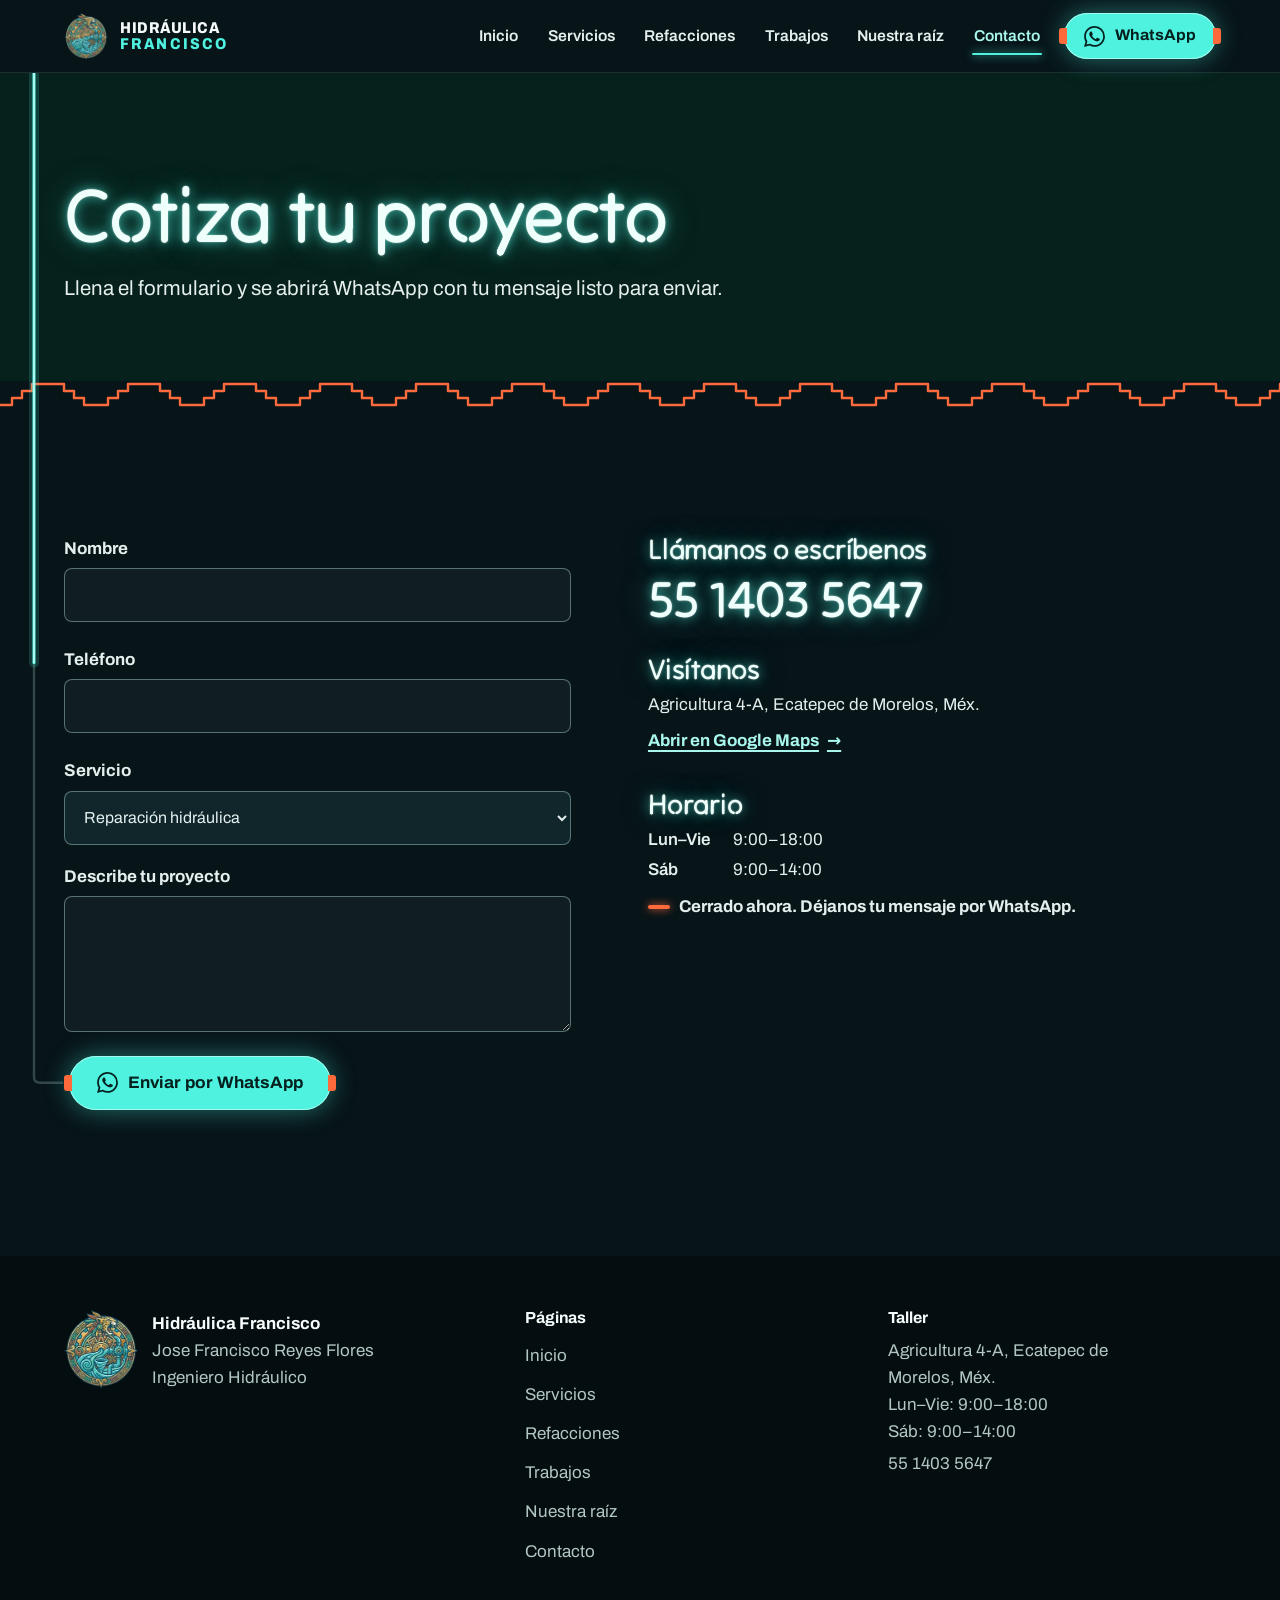
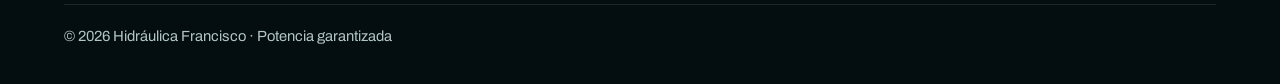
==== contacto.html @ 2b19edbc "Actualizacion1" ====
<!doctype html>
<html lang="es">
<head>
  <meta charset="UTF-8">
  <meta name="viewport" content="width=device-width, initial-scale=1, viewport-fit=cover">
  <title>Contacto y cotizaciones | Hidráulica Francisco</title>
  <meta name="description" content="Cotiza por WhatsApp o llama al 55 1403 5647. Agricultura 4-A, Ecatepec de Morelos. Lun–Vie 9:00–18:00, Sáb 9:00–14:00.">
  <link rel="canonical" href="https://hidraulica-guadalupe-reyes.onrender.com/contacto.html">
  <meta name="theme-color" content="#071418">
  <meta property="og:type" content="website">
  <meta property="og:locale" content="es_MX">
  <meta property="og:site_name" content="Hidráulica Francisco">
  <meta property="og:title" content="Contacto y cotizaciones | Hidráulica Francisco">
  <meta property="og:description" content="Cotiza por WhatsApp o llama al 55 1403 5647. Agricultura 4-A, Ecatepec de Morelos. Lun–Vie 9:00–18:00, Sáb 9:00–14:00.">
  <meta property="og:url" content="https://hidraulica-guadalupe-reyes.onrender.com/contacto.html">
  <meta property="og:image" content="https://hidraulica-guadalupe-reyes.onrender.com/img/web/og.jpg">
  <link rel="icon" href="img/web/favicon-192.png" type="image/png">
  <link rel="preload" href="fonts/tilt-neon-latin.woff2" as="font" type="font/woff2" crossorigin>
  <link rel="stylesheet" href="style.css">
  
  <script src="script.js" defer></script>
</head>
<body>
<a class="saltar" href="#contenido">Saltar al contenido</a>
<header class="nav">
  <div class="nav-in">
    <a class="marca" href="index.html" aria-label="Hidráulica Francisco, inicio"><img src="img/web/emblema-180.webp" width="180" height="191" alt=""><span>HIDRÁULICA<b>FRANCISCO</b></span></a>
    <nav aria-label="Principal"><ul class="nav-enlaces" id="navEnlaces"><li><a href="index.html">Inicio</a></li><li><a href="servicios.html">Servicios</a></li><li><a href="refacciones.html">Refacciones</a></li><li><a href="trabajos.html">Trabajos</a></li><li><a href="raiz.html">Nuestra raíz</a></li><li><a href="contacto.html" aria-current="page">Contacto</a></li></ul></nav>
    <a class="btn btn-gas btn-chico" href="https://wa.me/5215514035647?text=Hola%2C%20me%20gustar%C3%ADa%20recibir%20informaci%C3%B3n%20sobre%20sus%20servicios" target="_blank" rel="noopener"><svg viewBox="0 0 24 24" aria-hidden="true"><path d="M17.472 14.382c-.297-.149-1.758-.867-2.03-.967-.273-.099-.471-.148-.67.15-.197.297-.767.966-.94 1.164-.173.199-.347.223-.644.075-.297-.15-1.255-.463-2.39-1.475-.883-.788-1.48-1.761-1.653-2.059-.173-.297-.018-.458.13-.606.134-.133.298-.347.446-.52.149-.174.198-.298.298-.497.099-.198.05-.371-.025-.52-.075-.149-.669-1.612-.916-2.207-.242-.579-.487-.5-.669-.51-.173-.008-.371-.01-.57-.01-.198 0-.52.074-.792.372-.272.297-1.04 1.016-1.04 2.479 0 1.462 1.065 2.875 1.213 3.074.149.198 2.096 3.2 5.077 4.487.709.306 1.262.489 1.694.625.712.227 1.36.195 1.871.118.571-.085 1.758-.719 2.006-1.413.248-.694.248-1.289.173-1.413-.074-.124-.272-.198-.57-.347m-5.421 7.403h-.004a9.87 9.87 0 01-5.031-1.378l-.361-.214-3.741.982.998-3.648-.235-.374a9.86 9.86 0 01-1.51-5.26c.001-5.45 4.436-9.884 9.888-9.884 2.64 0 5.122 1.03 6.988 2.898a9.825 9.825 0 012.893 6.994c-.003 5.45-4.437 9.884-9.885 9.884m8.413-18.297A11.815 11.815 0 0012.05 0C5.495 0 .16 5.335.157 11.892c0 2.096.547 4.142 1.588 5.945L.057 24l6.305-1.654a11.882 11.882 0 005.683 1.448h.005c6.554 0 11.89-5.335 11.893-11.893a11.821 11.821 0 00-3.48-8.413Z"/></svg>WhatsApp</a>
    <button type="button" class="menu-btn" aria-label="Abrir menú" aria-expanded="false" aria-controls="navEnlaces"><svg viewBox="0 0 24 24" aria-hidden="true"><path d="M3 7h18M3 12h18M3 17h18"/></svg></button>
  </div>
</header>
<main id="contenido">
<header class="pagina-cab muro-jade"><div class="contenedor"><h1>Cotiza tu proyecto</h1><p class="entrada">Llena el formulario y se abrirá WhatsApp con tu mensaje listo para enviar.</p></div></header>
<svg class="greca" aria-hidden="true"><defs><pattern id="pGreca" width="96" height="26" patternUnits="userSpaceOnUse"><path d="M0 24 H12 V17 H22 V10 H32 V3 H64 V10 H74 V17 H84 V24 H96"/></pattern></defs><rect width="100%" height="26" fill="url(#pGreca)"/></svg>
<section class="seccion"><div class="contenedor contacto">
  <form id="cotForm" class="form" novalidate>
    <h2 class="solo-lector">Formulario de cotización</h2>
    <div class="campo"><label for="nombre">Nombre</label><input type="text" id="nombre" name="nombre" required autocomplete="name" aria-describedby="nombre-error"><p class="error" id="nombre-error"></p></div>
    <div class="campo"><label for="tel">Teléfono</label><input type="tel" id="tel" name="tel" required autocomplete="tel" inputmode="tel" aria-describedby="tel-error"><p class="error" id="tel-error"></p></div>
    <div class="campo"><label for="servicio">Servicio</label><select id="servicio" name="servicio"><option>Reparación hidráulica</option><option>Mantenimiento</option><option>Fabricación de unidad</option><option>Compra de refacciones</option><option>Diagnóstico</option></select></div>
    <div class="campo"><label for="msg">Describe tu proyecto</label><textarea id="msg" name="msg" required aria-describedby="msg-error"></textarea><p class="error" id="msg-error"></p></div>
    <div class="acciones"><button type="submit" class="btn btn-gas" data-tubo-fin><svg viewBox="0 0 24 24" aria-hidden="true"><path d="M17.472 14.382c-.297-.149-1.758-.867-2.03-.967-.273-.099-.471-.148-.67.15-.197.297-.767.966-.94 1.164-.173.199-.347.223-.644.075-.297-.15-1.255-.463-2.39-1.475-.883-.788-1.48-1.761-1.653-2.059-.173-.297-.018-.458.13-.606.134-.133.298-.347.446-.52.149-.174.198-.298.298-.497.099-.198.05-.371-.025-.52-.075-.149-.669-1.612-.916-2.207-.242-.579-.487-.5-.669-.51-.173-.008-.371-.01-.57-.01-.198 0-.52.074-.792.372-.272.297-1.04 1.016-1.04 2.479 0 1.462 1.065 2.875 1.213 3.074.149.198 2.096 3.2 5.077 4.487.709.306 1.262.489 1.694.625.712.227 1.36.195 1.871.118.571-.085 1.758-.719 2.006-1.413.248-.694.248-1.289.173-1.413-.074-.124-.272-.198-.57-.347m-5.421 7.403h-.004a9.87 9.87 0 01-5.031-1.378l-.361-.214-3.741.982.998-3.648-.235-.374a9.86 9.86 0 01-1.51-5.26c.001-5.45 4.436-9.884 9.888-9.884 2.64 0 5.122 1.03 6.988 2.898a9.825 9.825 0 012.893 6.994c-.003 5.45-4.437 9.884-9.885 9.884m8.413-18.297A11.815 11.815 0 0012.05 0C5.495 0 .16 5.335.157 11.892c0 2.096.547 4.142 1.588 5.945L.057 24l6.305-1.654a11.882 11.882 0 005.683 1.448h.005c6.554 0 11.89-5.335 11.893-11.893a11.821 11.821 0 00-3.48-8.413Z"/></svg>Enviar por WhatsApp</button></div>
    <p class="form-estado" id="estado" role="status"></p>
  </form>
  <div class="datos">
    <div><h2>Llámanos o escríbenos</h2><a class="tel-grande neon" href="tel:+525514035647">55 1403 5647</a></div>
    <div><h2>Visítanos</h2><p>Agricultura 4-A, Ecatepec de Morelos, Méx.</p><a class="enlace" href="https://www.google.com/maps/search/?api=1&query=Agricultura%204-A%2C%20Ecatepec%20de%20Morelos%2C%20M%C3%A9xico" target="_blank" rel="noopener">Abrir en Google Maps</a></div>
    <div><h2>Horario</h2><dl class="horario"><dt>Lun–Vie</dt><dd>9:00–18:00</dd><dt>Sáb</dt><dd>9:00–14:00</dd></dl><p class="estado-abierto" hidden><i></i><span></span></p></div>
  </div>
</div></section>
</main>
<footer class="pie">
  <div class="contenedor">
    <div class="pie-in">
      <div class="pie-marca"><img src="img/web/emblema-180.webp" width="180" height="191" alt="" loading="lazy">
        <p><strong>Hidráulica Francisco</strong><br>Jose Francisco Reyes Flores<br>Ingeniero Hidráulico</p></div>
      <div><h2>Páginas</h2><ul><li><a href="index.html">Inicio</a></li><li><a href="servicios.html">Servicios</a></li><li><a href="refacciones.html">Refacciones</a></li><li><a href="trabajos.html">Trabajos</a></li><li><a href="raiz.html">Nuestra raíz</a></li><li><a href="contacto.html">Contacto</a></li></ul></div>
      <div><h2>Taller</h2><p>Agricultura 4-A, Ecatepec de Morelos, Méx.<br>Lun–Vie: 9:00–18:00<br>Sáb: 9:00–14:00</p><p><a href="tel:+525514035647">55 1403 5647</a></p></div>
    </div>
    <p class="pie-final">© 2026 Hidráulica Francisco · Potencia garantizada</p>
  </div>
</footer>
<div class="barra-movil"><a class="btn btn-vidrio" href="tel:+525514035647">Llamar</a><a class="btn btn-gas" href="https://wa.me/5215514035647?text=Hola%2C%20me%20gustar%C3%ADa%20recibir%20informaci%C3%B3n%20sobre%20sus%20servicios" target="_blank" rel="noopener"><svg viewBox="0 0 24 24" aria-hidden="true"><path d="M17.472 14.382c-.297-.149-1.758-.867-2.03-.967-.273-.099-.471-.148-.67.15-.197.297-.767.966-.94 1.164-.173.199-.347.223-.644.075-.297-.15-1.255-.463-2.39-1.475-.883-.788-1.48-1.761-1.653-2.059-.173-.297-.018-.458.13-.606.134-.133.298-.347.446-.52.149-.174.198-.298.298-.497.099-.198.05-.371-.025-.52-.075-.149-.669-1.612-.916-2.207-.242-.579-.487-.5-.669-.51-.173-.008-.371-.01-.57-.01-.198 0-.52.074-.792.372-.272.297-1.04 1.016-1.04 2.479 0 1.462 1.065 2.875 1.213 3.074.149.198 2.096 3.2 5.077 4.487.709.306 1.262.489 1.694.625.712.227 1.36.195 1.871.118.571-.085 1.758-.719 2.006-1.413.248-.694.248-1.289.173-1.413-.074-.124-.272-.198-.57-.347m-5.421 7.403h-.004a9.87 9.87 0 01-5.031-1.378l-.361-.214-3.741.982.998-3.648-.235-.374a9.86 9.86 0 01-1.51-5.26c.001-5.45 4.436-9.884 9.888-9.884 2.64 0 5.122 1.03 6.988 2.898a9.825 9.825 0 012.893 6.994c-.003 5.45-4.437 9.884-9.885 9.884m8.413-18.297A11.815 11.815 0 0012.05 0C5.495 0 .16 5.335.157 11.892c0 2.096.547 4.142 1.588 5.945L.057 24l6.305-1.654a11.882 11.882 0 005.683 1.448h.005c6.554 0 11.89-5.335 11.893-11.893a11.821 11.821 0 00-3.48-8.413Z"/></svg>WhatsApp</a></div>
<dialog class="visor" id="visor" aria-label="Galería de fotos">
  <div class="visor-sup"><span class="visor-cuenta"></span><button type="button" class="visor-btn visor-cerrar" aria-label="Cerrar"><svg viewBox="0 0 24 24" aria-hidden="true"><path d="M5 5l14 14M19 5L5 19"/></svg></button></div>
  <div class="visor-cuadro"></div>
  <button type="button" class="visor-btn visor-prev" aria-label="Anterior"><svg viewBox="0 0 24 24" aria-hidden="true"><path d="M15 5l-7 7 7 7"/></svg></button>
  <button type="button" class="visor-btn visor-sig" aria-label="Siguiente"><svg viewBox="0 0 24 24" aria-hidden="true"><path d="M9 5l7 7-7 7"/></svg></button>
  <div class="visor-inf"><p class="visor-texto"></p><a class="btn btn-gas btn-chico visor-wa" href="https://wa.me/5215514035647" target="_blank" rel="noopener"><svg viewBox="0 0 24 24" aria-hidden="true"><path d="M17.472 14.382c-.297-.149-1.758-.867-2.03-.967-.273-.099-.471-.148-.67.15-.197.297-.767.966-.94 1.164-.173.199-.347.223-.644.075-.297-.15-1.255-.463-2.39-1.475-.883-.788-1.48-1.761-1.653-2.059-.173-.297-.018-.458.13-.606.134-.133.298-.347.446-.52.149-.174.198-.298.298-.497.099-.198.05-.371-.025-.52-.075-.149-.669-1.612-.916-2.207-.242-.579-.487-.5-.669-.51-.173-.008-.371-.01-.57-.01-.198 0-.52.074-.792.372-.272.297-1.04 1.016-1.04 2.479 0 1.462 1.065 2.875 1.213 3.074.149.198 2.096 3.2 5.077 4.487.709.306 1.262.489 1.694.625.712.227 1.36.195 1.871.118.571-.085 1.758-.719 2.006-1.413.248-.694.248-1.289.173-1.413-.074-.124-.272-.198-.57-.347m-5.421 7.403h-.004a9.87 9.87 0 01-5.031-1.378l-.361-.214-3.741.982.998-3.648-.235-.374a9.86 9.86 0 01-1.51-5.26c.001-5.45 4.436-9.884 9.888-9.884 2.64 0 5.122 1.03 6.988 2.898a9.825 9.825 0 012.893 6.994c-.003 5.45-4.437 9.884-9.885 9.884m8.413-18.297A11.815 11.815 0 0012.05 0C5.495 0 .16 5.335.157 11.892c0 2.096.547 4.142 1.588 5.945L.057 24l6.305-1.654a11.882 11.882 0 005.683 1.448h.005c6.554 0 11.89-5.335 11.893-11.893a11.821 11.821 0 00-3.48-8.413Z"/></svg>Preguntar por WhatsApp</a></div>
</dialog>
</body>
</html>
---- style.css ----
/* =========================================================
   HIDRÁULICA FRANCISCO · Neón prehispánico
   Un solo tubo de vidrio: circuito hidráulico y glifo a la vez
   ========================================================= */
@font-face { font-family: "Tilt Neon"; src: url("fonts/tilt-neon-latin.woff2") format("woff2"); font-display: swap; }
@font-face { font-family: "Archivo"; src: url("fonts/archivo-latin-wdth.woff2") format("woff2-variations"); font-weight: 100 900; font-stretch: 62% 125%; font-display: swap; }

:root {
  /* Muros de noche */
  --obsidiana: #071418;
  --obsidiana-2: #0c1e23;
  --tezontle: #1f0c0a;
  --tezontle-2: #2d1410;
  --jade: #06201b;
  --jade-2: #0b2d26;
  --muro: var(--obsidiana);
  --muro-2: var(--obsidiana-2);

  /* Gases */
  --turquesa: #4ff2df;      /* baja presión, retorno, encendido */
  --turquesa-suave: #a9f7ec;
  --presion: #ff6a3d;       /* alta presión, electrodo */
  --presion-suave: #ffb199;
  --ambar: #ffc45c;

  /* Vidrio y texto */
  --vidrio: rgba(190, 228, 224, .24);
  --vidrio-2: rgba(190, 228, 224, .12);
  --texto: #e4efed;
  --texto-2: #b2c7c4;

  --ancho: 1320px;
  --margen: clamp(26px, 5vw, 84px);
  --seccion: clamp(76px, 10vw, 150px);
  --curva: cubic-bezier(.22, 1, .36, 1);
  --seguro-abajo: env(safe-area-inset-bottom, 0px);
}

@view-transition { navigation: auto; }
::view-transition-old(root), ::view-transition-new(root) { animation-duration: .18s; }

*, *::before, *::after { box-sizing: border-box; margin: 0; padding: 0; }
html { scroll-behavior: smooth; scroll-padding-top: 96px; -webkit-text-size-adjust: 100%; background: var(--obsidiana); }
body { position: relative; font-family: "Archivo", system-ui, sans-serif; font-size: 1.0625rem; line-height: 1.6; color: var(--texto); background: var(--obsidiana); overflow-x: clip; -webkit-tap-highlight-color: transparent; }
img, video, svg { display: block; max-width: 100%; }
img, video { height: auto; }
a { color: inherit; }
button, input, select, textarea { font: inherit; color: inherit; }
button, a { touch-action: manipulation; }
ul { list-style: none; }
::selection { background: var(--turquesa); color: #04211f; }
:focus-visible { outline: 3px solid var(--ambar); outline-offset: 3px; border-radius: 4px; }
.solo-lector { position: absolute; width: 1px; height: 1px; overflow: hidden; clip-path: inset(50%); white-space: nowrap; }
.saltar { position: fixed; left: 12px; top: -80px; z-index: 200; padding: 12px 18px; background: var(--turquesa); color: #04211f; font-weight: 700; border-radius: 8px; }
.saltar:focus { top: 12px; }

/* ---------- Tipografía ---------- */
h1, h2, .neon { font-family: "Tilt Neon", "Archivo", sans-serif; font-weight: 400; color: #effffc; text-wrap: balance;
  text-shadow: 0 0 2px rgba(255,255,255,.55), 0 0 12px rgba(79,242,223,.72), 0 0 34px rgba(79,242,223,.34); }
.neon-rojo { color: #fff1ea; text-shadow: 0 0 2px rgba(255,255,255,.5), 0 0 12px rgba(255,106,61,.85), 0 0 34px rgba(255,106,61,.4); }
.neon-ambar { color: #fff7e6; text-shadow: 0 0 2px rgba(255,255,255,.5), 0 0 12px rgba(255,196,92,.8), 0 0 34px rgba(255,196,92,.34); }
h1 { font-size: clamp(2.6rem, 6.4vw, 6.1rem); line-height: 1.03; letter-spacing: -.012em; }
h2 { font-size: clamp(2.15rem, 4.7vw, 4.4rem); line-height: 1.06; letter-spacing: -.008em; }
h3 { font-family: "Archivo", sans-serif; font-stretch: 112%; font-weight: 700; font-size: clamp(1.25rem, 1.8vw, 1.6rem); line-height: 1.2; color: #f4fbfa; text-wrap: balance; }
p { max-width: 66ch; text-wrap: pretty; }
.entrada { font-size: clamp(1.15rem, 1.6vw, 1.4rem); line-height: 1.45; color: var(--texto); }
.apagado { color: var(--texto-2); }
strong { color: #f7fdfc; font-weight: 700; }

/* ---------- Estructura ---------- */
.contenedor { width: min(100% - 2 * var(--margen), var(--ancho)); margin-inline: auto; }
.seccion { position: relative; padding-block: var(--seccion); background: var(--muro); }
.seccion > .contenedor { position: relative; z-index: 1; }
.seccion-titulo { display: grid; gap: 18px; margin-bottom: clamp(36px, 5vw, 68px); max-width: 860px; }
.muro-2 { --muro: var(--obsidiana-2); }
.muro-tezontle { --muro: var(--tezontle); --muro-2: var(--tezontle-2); }
.muro-tezontle-2 { --muro: var(--tezontle-2); --muro-2: var(--tezontle); }
.muro-jade { --muro: var(--jade); --muro-2: var(--jade-2); }
.muro-jade-2 { --muro: var(--jade-2); --muro-2: var(--jade); }

/* ---------- Tubo continuo (lo dibuja script.js en el margen) ---------- */
.tubo-sitio { position: absolute; top: 0; left: 0; z-index: 2; pointer-events: none; overflow: visible; max-width: none; }
.tubo-sitio path { fill: none; stroke-linecap: round; stroke-linejoin: round; }
.ts-vidrio { stroke: var(--vidrio); stroke-width: 2.4; }
.ts-halo { stroke: var(--turquesa); stroke-width: 10; opacity: .16; }
.ts-gas { stroke: var(--turquesa); stroke-width: 3; }
.ts-nucleo { stroke: #eafffb; stroke-width: 1.2; }

/* ---------- Navegación ---------- */
.nav { position: sticky; top: 0; z-index: 60; background: #071418; border-bottom: 1px solid var(--vidrio-2); }
.nav-in { display: flex; align-items: center; gap: 22px; width: min(100% - 2 * var(--margen), var(--ancho)); min-height: 72px; margin-inline: auto; }
.marca { display: flex; align-items: center; gap: 12px; text-decoration: none; margin-right: auto; }
.marca img { width: 44px; height: 47px; }
.marca span { font-stretch: 88%; font-weight: 800; font-size: .98rem; line-height: 1.04; letter-spacing: .035em; color: #f4fbfa; }
.marca span b { display: block; color: var(--turquesa); font-weight: 800; letter-spacing: .137em; }
.nav-enlaces { display: flex; gap: clamp(14px, 2vw, 28px); }
.nav-enlaces a { position: relative; display: block; padding: 12px 2px; font-weight: 600; font-size: .98rem; text-decoration: none; color: var(--texto); }
.nav-enlaces a::after { content: ""; position: absolute; left: 0; right: 0; bottom: 6px; height: 2px; border-radius: 2px; background: var(--vidrio); transition: background-color .15s ease, box-shadow .15s ease; opacity: 0; }
.nav-enlaces a[aria-current="page"] { color: var(--turquesa-suave); }
.nav-enlaces a[aria-current="page"]::after { opacity: 1; background: var(--turquesa); box-shadow: 0 0 10px var(--turquesa); }
.menu-btn { display: none; width: 48px; height: 48px; place-items: center; background: none; border: 1px solid var(--vidrio); border-radius: 12px; cursor: pointer; }
.menu-btn svg { width: 24px; height: 24px; }
.menu-btn path { stroke: var(--turquesa); stroke-width: 2; fill: none; stroke-linecap: round; }

/* ---------- Tubos-botón con electrodos ---------- */
.btn { position: relative; display: inline-flex; align-items: center; justify-content: center; gap: 10px; min-height: 54px; padding: 12px 28px; border: 0; border-radius: 999px; font-weight: 700; font-stretch: 104%; font-size: 1.04rem; line-height: 1.15; text-align: center; text-decoration: none; cursor: pointer; transition: transform .14s var(--curva), background-color .14s ease, box-shadow .14s ease, color .14s ease; }
.btn:active { transform: scale(.97); }
.btn svg { width: 21px; height: 21px; flex: none; fill: currentColor; }
.btn::before, .btn::after { content: ""; position: absolute; top: 50%; width: 8px; height: 16px; margin-top: -8px; background: var(--presion); }
.btn::before { left: -5px; border-radius: 3px 0 0 3px; }
.btn::after { right: -5px; border-radius: 0 3px 3px 0; }
.btn-gas { background: var(--turquesa); color: #04211f; box-shadow: 0 0 0 1px #9ffbef inset, 0 0 26px rgba(79,242,223,.42); }
.btn-vidrio { background: rgba(190,228,224,.06); color: #effffc; box-shadow: 0 0 0 1.5px var(--vidrio) inset; }
.btn-vidrio::before, .btn-vidrio::after { background: #6f8f8b; }
.btn-chico { min-height: 46px; padding: 8px 20px; font-size: .96rem; }
.acciones { display: flex; flex-wrap: wrap; gap: 14px 22px; padding-inline: 5px; }

/* ---------- Portada ---------- */
.portada { position: relative; min-height: calc(100svh - 73px); display: grid; grid-template-rows: 1fr auto; overflow: clip; background: var(--obsidiana); isolation: isolate; }
.portada-foto { position: absolute; inset: 0 0 0 auto; width: min(58%, 900px); height: 100%; z-index: -1; }
.portada-foto img { width: 100%; height: 100%; object-fit: cover; object-position: 50% 42%; opacity: .62; }
.portada-foto::after { content: ""; position: absolute; inset: 0; background: linear-gradient(90deg, var(--obsidiana) 0%, rgba(7,20,24,.72) 38%, rgba(7,20,24,.18) 72%), linear-gradient(0deg, var(--obsidiana) 2%, rgba(7,20,24,.1) 48%); }
.portada-texto { align-self: center; display: grid; gap: clamp(18px, 2.2vw, 28px); padding-block: clamp(30px, 4.5vh, 64px) 18px; }
.portada-texto h1 { max-width: 13.5em; }
.portada-texto .entrada { max-width: 34em; }
.encendido h1 { animation: chispa 900ms linear both; }
@keyframes chispa { 0%, 7% { opacity: .2; } 8%, 13% { opacity: 1; } 14%, 24% { opacity: .35; } 25%, 33% { opacity: 1; } 34%, 39% { opacity: .55; } 40%, 100% { opacity: 1; } }

/* ---------- Circuito hidráulico interactivo ---------- */
.circuito { position: relative; width: min(100% - 2 * var(--margen), var(--ancho)); margin-inline: auto; padding-bottom: clamp(18px, 3vh, 30px); }
.circuito svg { width: 100%; height: auto; overflow: visible; }
.circuito svg .l { fill: none; stroke-linecap: round; stroke-linejoin: round; }
.circuito .halo { stroke-width: 11; opacity: .17; }
.circuito .gas { stroke-width: 3.2; }
.circuito .nucleo { stroke-width: 1.15; stroke: #fff; opacity: .92; }
.circuito .flujo { stroke-width: 3; stroke: #fff; stroke-dasharray: 2 26; opacity: .85; animation: flujo 1s linear infinite; }
.circuito .flujo-r { animation-direction: reverse; animation-duration: 1.7s; }
.pausado .flujo { animation-play-state: paused; }
@keyframes flujo { to { stroke-dashoffset: -28; } }
.c-turq { stroke: var(--turquesa); }
.c-rojo { stroke: var(--presion); }
.c-vidrio { stroke: rgba(205, 238, 233, .6); }
.ln-a, .ln-b { transition: stroke .25s ease; }
.vastago, .piston, .valvula-cuerpo { transition: transform .9s var(--curva); }
.valvula-cuerpo { transition-duration: .28s; }
.estado-b .vastago, .estado-b .piston { transform: translateX(-112px); }
.estado-b .valvula-cuerpo { transform: translateX(78px); }
.circuito svg .l { vector-effect: non-scaling-stroke; }
.rotulo-svg { font-family: "Archivo", sans-serif; font-size: 15px; font-weight: 600; fill: var(--texto-2); letter-spacing: .02em; }
.circuito-pie { display: flex; flex-wrap: wrap; align-items: center; justify-content: center; gap: 8px 18px; margin-top: 10px; color: var(--texto-2); font-size: .95rem; }
.leyenda { display: inline-flex; align-items: center; gap: 8px; }
.leyenda i { width: 22px; height: 3px; border-radius: 3px; }
.leyenda .i-rojo { background: var(--presion); box-shadow: 0 0 8px var(--presion); }
.leyenda .i-turq { background: var(--turquesa); box-shadow: 0 0 8px var(--turquesa); }

/* ---------- Tres caminos ---------- */
.caminos { display: grid; grid-template-columns: repeat(3, 1fr); background: var(--obsidiana-2); }
.camino { position: relative; display: grid; align-content: end; min-height: clamp(460px, 62vw, 760px); padding: clamp(22px, 2.6vw, 38px); isolation: isolate; overflow: hidden; border-right: 1px solid var(--vidrio-2); }
.camino:last-child { border-right: 0; }
.camino > img { position: absolute; inset: 0; z-index: -2; width: 100%; height: 100%; object-fit: cover; transition: transform .4s var(--curva); }
.camino::before { content: ""; position: absolute; inset: 0; z-index: -1; background: linear-gradient(0deg, rgba(5,15,18,.97) 8%, rgba(5,15,18,.82) 42%, rgba(5,15,18,.16) 78%); }
.camino h3 { font-family: "Tilt Neon", sans-serif; font-stretch: 100%; font-weight: 400; font-size: clamp(1.9rem, 2.9vw, 2.75rem); line-height: 1.08; margin-bottom: 12px; }
.camino p { margin-bottom: 20px; color: var(--texto); }
.camino .acciones { flex-direction: column; align-items: flex-start; gap: 12px; }
.enlace { display: inline-flex; align-items: center; gap: 8px; min-height: 44px; font-weight: 700; color: var(--turquesa-suave); text-decoration: underline; text-decoration-thickness: 1.5px; text-underline-offset: 5px; }
.enlace::after { content: "→"; transition: transform .16s var(--curva); }

/* ---------- Glifos de servicio ---------- */
.glifos { display: grid; border-top: 1px solid var(--vidrio); }
.glifo-fila { display: grid; grid-template-columns: 120px minmax(0, 1fr) minmax(0, 1.25fr) auto; align-items: center; gap: clamp(18px, 3vw, 44px); padding-block: 24px; border-bottom: 1px solid var(--vidrio); }
.glifo { width: 92px; height: 92px; overflow: visible; }
.glifo path, .glifo circle, .glifo rect { fill: none; stroke-linecap: round; stroke-linejoin: round; }
.glifo .g-halo { stroke: var(--gas, var(--turquesa)); stroke-width: 9; opacity: .15; }
.glifo .g-gas { stroke: var(--gas, var(--turquesa)); stroke-width: 3; }
.glifo .g-nuc { stroke: #fff; stroke-width: 1.05; opacity: .9; }
.glifo-rojo { --gas: var(--presion); }
.glifo-ambar { --gas: var(--ambar); }

/* ---------- Dos canales (cita) ---------- */
.canales { display: grid; grid-template-columns: minmax(0, 1.25fr) minmax(0, 1fr); gap: clamp(32px, 6vw, 96px); align-items: center; }
.canales h2 { font-size: clamp(2.1rem, 4.2vw, 3.9rem); }
.canales-dibujo { width: 100%; height: auto; overflow: visible; }

/* ---------- Galería ---------- */
.mosaico { display: grid; grid-template-columns: repeat(12, 1fr); grid-auto-rows: clamp(60px, 7vw, 104px); grid-auto-flow: dense; gap: 8px; }
.foto { position: relative; display: block; width: 100%; height: 100%; padding: 0; overflow: hidden; border: 0; border-radius: 3px; background: var(--muro-2); cursor: zoom-in; }
.foto img { width: 100%; height: 100%; object-fit: cover; transition: transform .35s var(--curva); }
.foto .jugar { position: absolute; left: 14px; bottom: 14px; display: inline-flex; align-items: center; gap: 8px; padding: 8px 14px; border-radius: 999px; background: rgba(5,15,18,.86); color: #effffc; font-weight: 700; font-size: .92rem; }
.foto .jugar svg { width: 14px; height: 14px; fill: var(--turquesa); }
.cuadros { display: grid; grid-template-columns: repeat(auto-fill, minmax(min(100%, 290px), 1fr)); gap: 30px 22px; }
.cuadro { display: grid; align-content: start; gap: 12px; }
.cuadro .foto { aspect-ratio: 4 / 5; }
.cuadro h3 { font-size: 1.14rem; font-stretch: 100%; }
.cuadro p { color: var(--texto-2); font-size: 1rem; }
.filtros { display: flex; flex-wrap: wrap; gap: 8px 10px; margin-bottom: 30px; }
.filtro { min-height: 44px; padding: 8px 18px; border: 1.5px solid var(--vidrio); border-radius: 999px; background: none; font-weight: 600; color: var(--texto); cursor: pointer; transition: background-color .14s ease, color .14s ease, border-color .14s ease; }
.filtro[aria-pressed="true"] { background: var(--turquesa); border-color: var(--turquesa); color: #04211f; font-weight: 700; }
[hidden] { display: none !important; }

/* ---------- Marcas ---------- */
.marcas { display: flex; flex-wrap: wrap; align-items: baseline; gap: 8px clamp(22px, 3.4vw, 54px); }
.marcas li { font-family: "Tilt Neon", sans-serif; font-size: clamp(1.45rem, 3vw, 2.6rem); line-height: 1.2; color: #c8dcd9; }
.nota { margin-top: 22px; font-size: .95rem; color: var(--texto-2); }

/* ---------- Encabezado de páginas interiores ---------- */
.pagina-cab { position: relative; padding-block: clamp(50px, 8vw, 110px) clamp(40px, 6vw, 80px); background: var(--muro); overflow: clip; isolation: isolate; }
.pagina-cab h1 { font-size: clamp(2.5rem, 6vw, 5.4rem); max-width: 14em; margin-bottom: 20px; }
.pagina-cab .entrada { max-width: 42em; }
.pagina-cab .acciones { margin-top: 28px; }
.greca { display: block; width: 100%; height: 26px; overflow: hidden; }
.greca path { fill: none; stroke: var(--presion); stroke-width: 2.4; stroke-linejoin: round; stroke-linecap: round; }

/* ---------- Servicios detallados ---------- */
.servicio { display: grid; grid-template-columns: minmax(0, 1fr) minmax(0, 1.1fr); gap: clamp(28px, 5vw, 80px); align-items: center; }
.servicio + .servicio { margin-top: clamp(64px, 9vw, 130px); }
.servicio:nth-child(even) .servicio-fotos { order: -1; }
.servicio-texto { display: grid; gap: 18px; justify-items: start; }
.servicio-texto h2 { font-size: clamp(2rem, 3.6vw, 3.4rem); }
.lista { display: grid; gap: 9px; }
.lista li { position: relative; padding-left: 24px; }
.lista li::before { content: ""; position: absolute; left: 0; top: .72em; width: 13px; height: 3px; border-radius: 2px; background: var(--turquesa); box-shadow: 0 0 7px var(--turquesa); }
.servicio-fotos { display: grid; grid-template-columns: 1.4fr 1fr; gap: 8px; height: clamp(340px, 42vw, 580px); }
.servicio-fotos > :first-child { grid-row: span 2; }

/* ---------- Pasos ---------- */
.pasos { position: relative; display: grid; grid-template-columns: repeat(4, 1fr); gap: 26px; }
.paso { display: grid; align-content: start; gap: 10px; padding-top: 20px; border-top: 3px solid var(--turquesa); box-shadow: 0 -8px 14px -10px var(--turquesa); }
.paso p { color: var(--texto-2); }

/* ---------- Raíz: línea histórica ---------- */
.obra { display: grid; grid-template-columns: minmax(0, 1fr) minmax(0, 1.2fr); gap: clamp(24px, 5vw, 80px); padding-block: clamp(30px, 4vw, 54px); border-top: 1px solid var(--vidrio); align-items: start; }
.obra h2 { font-size: clamp(1.9rem, 3.3vw, 3rem); }
.obra p + p { margin-top: 14px; }
.obra-hoy { margin-top: 14px; font-weight: 600; color: var(--presion-suave); }
.fuentes { margin-top: 30px; font-size: .95rem; color: var(--texto-2); }

/* ---------- Cierre y contacto ---------- */
.cierre { padding-block: clamp(70px, 10vw, 140px); }
.cierre h2 { max-width: 15em; margin-bottom: 22px; }
.cierre .entrada { margin-bottom: 30px; }
.contacto { display: grid; grid-template-columns: minmax(0, 1fr) minmax(0, 1.12fr); gap: clamp(36px, 6vw, 96px); align-items: start; }
.datos { display: grid; gap: 28px; }
.datos h2 { font-size: clamp(1.45rem, 2.2vw, 1.85rem); margin-bottom: 6px; }
.datos a:not(.btn) { text-underline-offset: 4px; }
.tel-grande { font-family: "Tilt Neon", sans-serif; font-size: clamp(2rem, 4vw, 3.3rem); line-height: 1.1; text-decoration: none; white-space: nowrap; }
.horario { display: grid; grid-template-columns: auto 1fr; gap: 3px 22px; }
.horario dt { font-weight: 600; }
.estado-abierto { display: inline-flex; align-items: center; gap: 9px; margin-top: 10px; font-weight: 700; }
.estado-abierto i { width: 22px; height: 4px; border-radius: 3px; background: var(--presion); box-shadow: 0 0 9px var(--presion); }
.estado-abierto.abierto i { background: var(--turquesa); box-shadow: 0 0 9px var(--turquesa); }

.form { display: grid; gap: 18px; }
.campo { display: grid; gap: 6px; }
.campo label, .campo legend { font-weight: 700; }
.campo input, .campo select, .campo textarea { width: 100%; min-height: 54px; padding: 13px 15px; border: 1.5px solid rgba(190,228,224,.42); border-radius: 8px; background: rgba(255,255,255,.04); font-size: 16px; color: var(--texto); transition: border-color .14s ease, box-shadow .14s ease; }
.campo select { background-color: #10262b; }
.campo textarea { min-height: 136px; resize: vertical; }
.campo input:focus, .campo select:focus, .campo textarea:focus { outline: 0; border-color: var(--turquesa); box-shadow: 0 0 0 1px var(--turquesa), 0 0 16px rgba(79,242,223,.32); }
.campo [aria-invalid="true"] { border-color: var(--presion); }
.error { min-height: 0; color: var(--presion-suave); font-size: .96rem; font-weight: 600; }
.form-estado { color: var(--turquesa-suave); font-weight: 600; }
.form .acciones { align-items: center; }

/* ---------- Pie ---------- */
.pie { padding-block: 54px calc(36px + var(--seguro-abajo)); background: #040d10; }
.pie-in { display: grid; grid-template-columns: 1.3fr 1fr 1fr; gap: 34px; }
.pie h2 { font-family: "Archivo", sans-serif; font-weight: 700; font-size: 1rem; color: #f4fbfa; text-shadow: none; margin-bottom: 10px; }
.pie ul { display: grid; gap: 2px; }
.pie a { display: inline-block; padding-block: 5px; color: var(--texto-2); text-decoration: none; }
.pie-marca { display: flex; gap: 14px; align-items: flex-start; }
.pie-marca img { width: 74px; height: 79px; flex: none; }
.pie p { color: var(--texto-2); }
.pie-final { max-width: none; margin-top: 34px; padding-top: 20px; border-top: 1px solid var(--vidrio-2); color: #8ca4a1; font-size: .92rem; }

/* ---------- Barra móvil ---------- */
.barra-movil { display: none; }

/* ---------- Visor ---------- */
.visor { width: 100vw; max-width: none; height: 100dvh; max-height: none; padding: 0; border: 0; background: rgba(2, 8, 10, .97); color: var(--texto); overflow: hidden; }
.visor::backdrop { background: rgba(2, 8, 10, .97); }
.visor[open] { display: grid; grid-template-rows: 64px minmax(0, 1fr) auto; }
.visor-sup { display: flex; align-items: center; justify-content: space-between; padding: 8px 14px; }
.visor-cuadro { display: grid; place-items: center; min-height: 0; padding-inline: clamp(8px, 7vw, 92px); touch-action: pan-y; }
.visor-cuadro { overflow: hidden; }
.visor-cuadro img, .visor-cuadro video { width: auto; max-width: 100%; height: auto; max-height: calc(100dvh - 176px); object-fit: contain; }
.visor-inf { display: flex; flex-wrap: wrap; align-items: center; justify-content: space-between; gap: 10px 24px; padding: 12px clamp(14px, 7vw, 92px) calc(14px + var(--seguro-abajo)); }
.visor-inf p { font-size: 1rem; color: var(--texto); }
.visor-btn { width: 52px; height: 52px; display: grid; place-items: center; border: 1px solid var(--vidrio); border-radius: 50%; background: rgba(7,20,24,.82); cursor: pointer; transition: transform .14s var(--curva), background-color .14s ease; }
.visor-btn:active { transform: scale(.94); }
.visor-btn svg { width: 22px; height: 22px; stroke: var(--turquesa); stroke-width: 2.2; fill: none; stroke-linecap: round; stroke-linejoin: round; }
.visor-prev, .visor-sig { position: absolute; top: 50%; margin-top: -26px; }
.visor-prev { left: 16px; }
.visor-sig { right: 16px; }

/* ---------- Solo con puntero real ---------- */
@media (hover: hover) and (pointer: fine) {
  .btn-gas:hover { background: #8cf9ec; box-shadow: 0 0 0 1px #d4fff9 inset, 0 0 38px rgba(79,242,223,.6); }
  .btn-vidrio:hover { background: rgba(190,228,224,.14); box-shadow: 0 0 0 1.5px var(--turquesa) inset, 0 0 20px rgba(79,242,223,.28); }
  .nav-enlaces a:hover { color: var(--turquesa-suave); }
  .nav-enlaces a:hover::after { opacity: 1; background: var(--turquesa); }
  .camino:hover > img, .foto:hover img { transform: scale(1.025); }
  .enlace:hover::after { transform: translateX(4px); }
  .filtro:hover { border-color: var(--turquesa); }
  .pie a:hover { color: var(--turquesa-suave); text-decoration: underline; }
  .visor-btn:hover { background: #17333a; }
}

/* ---------- Responsive ---------- */
@media (max-width: 1040px) {
  .menu-btn { display: grid; }
  .nav .btn { display: none; }
  .nav-enlaces { position: absolute; top: 100%; left: 0; right: 0; display: none; flex-direction: column; gap: 0; padding: 8px var(--margen) 18px; background: #071418; border-bottom: 1px solid var(--vidrio); }
  .nav-enlaces.abierto { display: flex; }
  .nav-enlaces a { padding: 14px 0; font-size: 1.15rem; }
  .nav-enlaces a::after { bottom: 8px; right: auto; width: 46px; }
  .glifo-fila { grid-template-columns: 92px minmax(0, 1fr) auto; }
  .glifo-fila p { grid-column: 2 / -1; grid-row: 2; }
  .glifo-fila h3 { grid-column: 2; }
  .glifo-fila .glifo { grid-row: span 2; }
  .pasos { grid-template-columns: repeat(2, 1fr); }
}
@media (max-width: 820px) {
  body { padding-bottom: calc(66px + var(--seguro-abajo)); }
  .portada { min-height: 0; }
  .portada-foto { inset: 0; width: 100%; height: 56%; }
  .portada-foto img { opacity: .4; object-position: 62% 40%; }
  .portada-foto::after { background: linear-gradient(0deg, var(--obsidiana) 2%, rgba(7,20,24,.44) 62%, rgba(7,20,24,.3)); }
  .caminos, .canales, .contacto, .servicio, .obra, .pie-in { grid-template-columns: minmax(0, 1fr); }
  .servicio:nth-child(even) .servicio-fotos { order: 0; }
  .camino { min-height: 480px; border-right: 0; border-bottom: 1px solid var(--vidrio-2); }
  .mosaico { grid-template-columns: repeat(6, 1fr); grid-auto-rows: 15vw; }
  .mosaico > * { grid-column: span 3 !important; grid-row: span 3 !important; }
  .mosaico > :nth-child(5n + 1) { grid-column: span 6 !important; grid-row: span 3 !important; }
  .circuito-pie { justify-content: flex-start; }
  .rotulos { display: none; }
  .barra-movil { position: fixed; inset: auto 0 0; z-index: 70; display: grid; grid-template-columns: 1fr 1.65fr; gap: 8px; padding: 8px 14px calc(8px + var(--seguro-abajo)); background: #071418; border-top: 1px solid var(--vidrio); }
  .barra-movil .btn { min-height: 50px; padding-inline: 10px; font-size: 1rem; }
  .barra-movil .btn::before, .barra-movil .btn::after { display: none; }
}
@media (max-width: 520px) {
  .pasos { grid-template-columns: minmax(0, 1fr); }
  .glifo-fila { grid-template-columns: 64px minmax(0, 1fr); gap: 8px 14px; }
  .glifo { width: 60px; height: 60px; }
  .glifo-fila .glifo { grid-row: 1; }
  .glifo-fila p { grid-column: 1 / -1; }
  .glifo-fila .enlace { grid-column: 1 / -1; }
  .marca span { font-size: .9rem; }
  .servicio-fotos { height: 340px; }
}

/* ---------- Movimiento reducido ---------- */
@media (prefers-reduced-motion: reduce) {
  html { scroll-behavior: auto; }
  *, *::before, *::after { animation: none !important; transition-duration: .01ms !important; }
  @view-transition { navigation: none; }
}
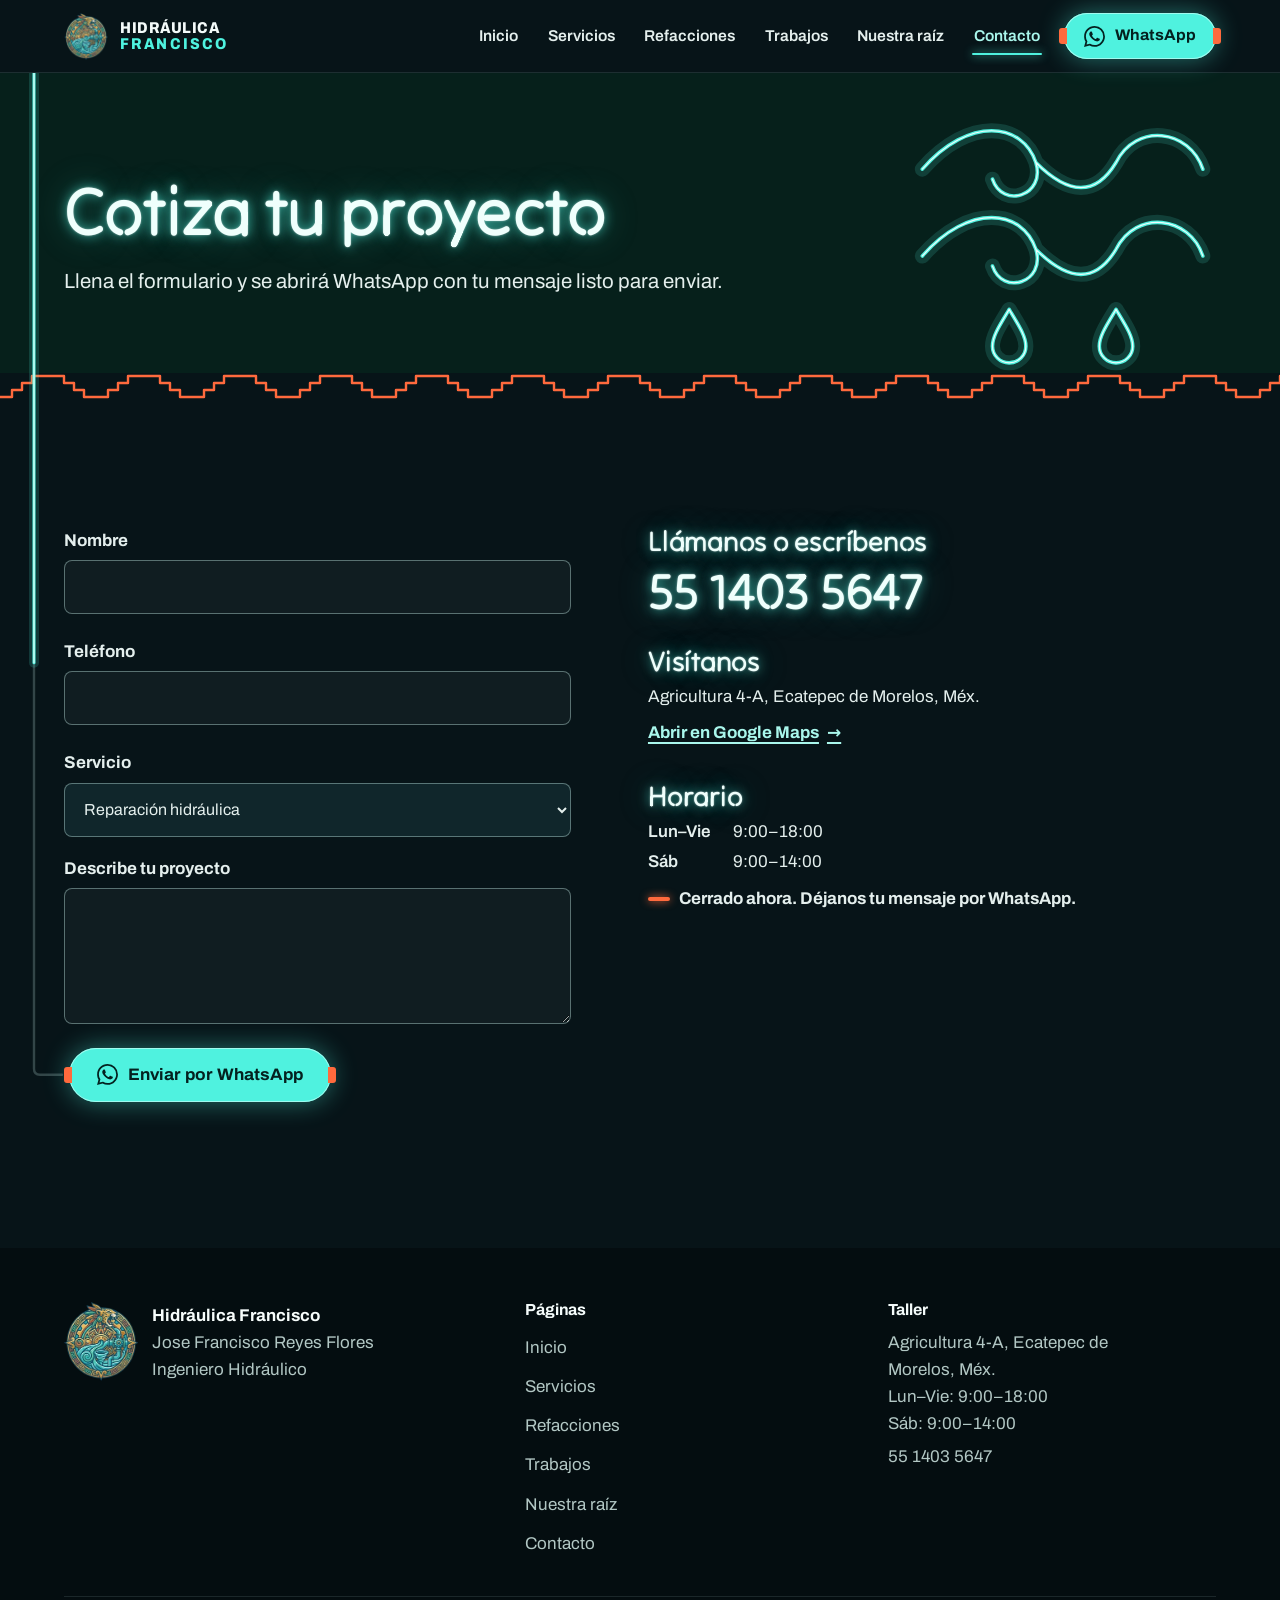
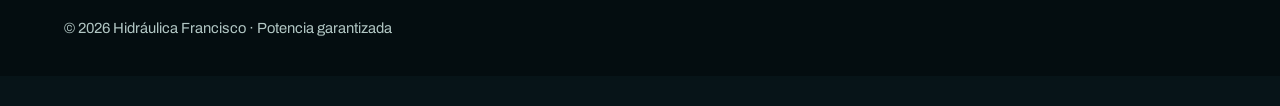
==== commit d9372e8b: "Corrige errores del rediseño de neón prehispánico - El formulario abre WhatsApp una sola vez y conse" ====
--- a/contacto.html
+++ b/contacto.html
@@ -31,7 +31,7 @@
   </div>
 </header>
 <main id="contenido">
-<header class="pagina-cab muro-jade"><div class="contenedor"><h1>Cotiza tu proyecto</h1><p class="entrada">Llena el formulario y se abrirá WhatsApp con tu mensaje listo para enviar.</p></div></header>
+<header class="pagina-cab muro-jade"><svg class="glifo glifo-grande " viewBox="0 0 92 92" aria-hidden="true"><path class="g-halo" d="M4 30 C18 14 34 16 38 28 C41 38 28 42 25 33 M38 28 C48 38 56 38 62 28 C68 16 84 18 88 30 M4 56 C18 40 34 42 38 54 C41 64 28 68 25 59 M38 54 C48 64 56 64 62 54 C68 42 84 44 88 56 M30 72 C33 77 35 80 35 83 A5 5 0 1 1 25 83 C25 80 27 77 30 72 Z M62 72 C65 77 67 80 67 83 A5 5 0 1 1 57 83 C57 80 59 77 62 72 Z"/><path class="g-gas" d="M4 30 C18 14 34 16 38 28 C41 38 28 42 25 33 M38 28 C48 38 56 38 62 28 C68 16 84 18 88 30 M4 56 C18 40 34 42 38 54 C41 64 28 68 25 59 M38 54 C48 64 56 64 62 54 C68 42 84 44 88 56 M30 72 C33 77 35 80 35 83 A5 5 0 1 1 25 83 C25 80 27 77 30 72 Z M62 72 C65 77 67 80 67 83 A5 5 0 1 1 57 83 C57 80 59 77 62 72 Z"/><path class="g-nuc" d="M4 30 C18 14 34 16 38 28 C41 38 28 42 25 33 M38 28 C48 38 56 38 62 28 C68 16 84 18 88 30 M4 56 C18 40 34 42 38 54 C41 64 28 68 25 59 M38 54 C48 64 56 64 62 54 C68 42 84 44 88 56 M30 72 C33 77 35 80 35 83 A5 5 0 1 1 25 83 C25 80 27 77 30 72 Z M62 72 C65 77 67 80 67 83 A5 5 0 1 1 57 83 C57 80 59 77 62 72 Z"/></svg><div class="contenedor"><h1>Cotiza tu proyecto</h1><p class="entrada">Llena el formulario y se abrirá WhatsApp con tu mensaje listo para enviar.</p></div></header>
 <svg class="greca" aria-hidden="true"><defs><pattern id="pGreca" width="96" height="26" patternUnits="userSpaceOnUse"><path d="M0 24 H12 V17 H22 V10 H32 V3 H64 V10 H74 V17 H84 V24 H96"/></pattern></defs><rect width="100%" height="26" fill="url(#pGreca)"/></svg>
 <section class="seccion"><div class="contenedor contacto">
   <form id="cotForm" class="form" novalidate>
--- a/style.css
+++ b/style.css
@@ -135,6 +135,7 @@
 .circuito .nucleo { stroke-width: 1.15; stroke: #fff; opacity: .92; }
 .circuito .flujo { stroke-width: 3; stroke: #fff; stroke-dasharray: 2 26; opacity: .85; animation: flujo 1s linear infinite; }
 .circuito .flujo-r { animation-direction: reverse; animation-duration: 1.7s; }
+.circuito .flujo-lento { animation-duration: 1.7s; }
 .pausado .flujo { animation-play-state: paused; }
 @keyframes flujo { to { stroke-dashoffset: -28; } }
 .c-turq { stroke: var(--turquesa); }
@@ -157,6 +158,7 @@
 .caminos { display: grid; grid-template-columns: repeat(3, 1fr); background: var(--obsidiana-2); }
 .camino { position: relative; display: grid; align-content: end; min-height: clamp(460px, 62vw, 760px); padding: clamp(22px, 2.6vw, 38px); isolation: isolate; overflow: hidden; border-right: 1px solid var(--vidrio-2); }
 .camino:last-child { border-right: 0; }
+.camino:first-child { padding-left: max(var(--margen), calc((100vw - var(--ancho)) / 2)); }
 .camino > img { position: absolute; inset: 0; z-index: -2; width: 100%; height: 100%; object-fit: cover; transition: transform .4s var(--curva); }
 .camino::before { content: ""; position: absolute; inset: 0; z-index: -1; background: linear-gradient(0deg, rgba(5,15,18,.97) 8%, rgba(5,15,18,.82) 42%, rgba(5,15,18,.16) 78%); }
 .camino h3 { font-family: "Tilt Neon", sans-serif; font-stretch: 100%; font-weight: 400; font-size: clamp(1.9rem, 2.9vw, 2.75rem); line-height: 1.08; margin-bottom: 12px; }
@@ -180,6 +182,13 @@
 .canales { display: grid; grid-template-columns: minmax(0, 1.25fr) minmax(0, 1fr); gap: clamp(32px, 6vw, 96px); align-items: center; }
 .canales h2 { font-size: clamp(2.1rem, 4.2vw, 3.9rem); }
 .canales-dibujo { width: 100%; height: auto; overflow: visible; }
+.canales-arte { display: grid; justify-items: center; gap: 10px; }
+.glifo-grande { width: clamp(180px, 24vw, 330px); height: auto; aspect-ratio: 1; }
+.glifo-grande path { vector-effect: non-scaling-stroke; }
+.glifo-grande .g-halo { stroke-width: 15; }
+.glifo-grande .g-gas { stroke-width: 3.6; }
+.glifo-grande .g-nuc { stroke-width: 1.2; }
+.pagina-cab > .glifo-grande { position: absolute; z-index: -1; top: 50%; right: max(var(--margen), calc((100vw - var(--ancho)) / 2)); margin-top: calc(clamp(180px, 24vw, 330px) / -2); }
 
 /* ---------- Galería ---------- */
 .mosaico { display: grid; grid-template-columns: repeat(12, 1fr); grid-auto-rows: clamp(60px, 7vw, 104px); grid-auto-flow: dense; gap: 8px; }
@@ -204,8 +213,8 @@
 
 /* ---------- Encabezado de páginas interiores ---------- */
 .pagina-cab { position: relative; padding-block: clamp(50px, 8vw, 110px) clamp(40px, 6vw, 80px); background: var(--muro); overflow: clip; isolation: isolate; }
-.pagina-cab h1 { font-size: clamp(2.5rem, 6vw, 5.4rem); max-width: 14em; margin-bottom: 20px; }
-.pagina-cab .entrada { max-width: 42em; }
+.pagina-cab h1 { font-size: clamp(2.5rem, 5.4vw, 5rem); max-width: min(11.5em, 66%); margin-bottom: 20px; }
+.pagina-cab .entrada { max-width: min(42em, 62%); }
 .pagina-cab .acciones { margin-top: 28px; }
 .greca { display: block; width: 100%; height: 26px; overflow: hidden; }
 .greca path { fill: none; stroke: var(--presion); stroke-width: 2.4; stroke-linejoin: round; stroke-linecap: round; }
@@ -326,6 +335,9 @@
   .portada-foto img { opacity: .4; object-position: 62% 40%; }
   .portada-foto::after { background: linear-gradient(0deg, var(--obsidiana) 2%, rgba(7,20,24,.44) 62%, rgba(7,20,24,.3)); }
   .caminos, .canales, .contacto, .servicio, .obra, .pie-in { grid-template-columns: minmax(0, 1fr); }
+  .camino, .camino:first-child { padding-inline: var(--margen); }
+  .pagina-cab > .glifo-grande { position: static; display: block; width: 108px; margin: 0 0 18px var(--margen); }
+  .pagina-cab h1, .pagina-cab .entrada { max-width: none; }
   .servicio:nth-child(even) .servicio-fotos { order: 0; }
   .camino { min-height: 480px; border-right: 0; border-bottom: 1px solid var(--vidrio-2); }
   .mosaico { grid-template-columns: repeat(6, 1fr); grid-auto-rows: 15vw; }
@@ -345,6 +357,7 @@
   .glifo-fila p { grid-column: 1 / -1; }
   .glifo-fila .enlace { grid-column: 1 / -1; }
   .marca span { font-size: .9rem; }
+  .canales-arte .glifo-grande { width: 170px; }
   .servicio-fotos { height: 340px; }
 }
 
